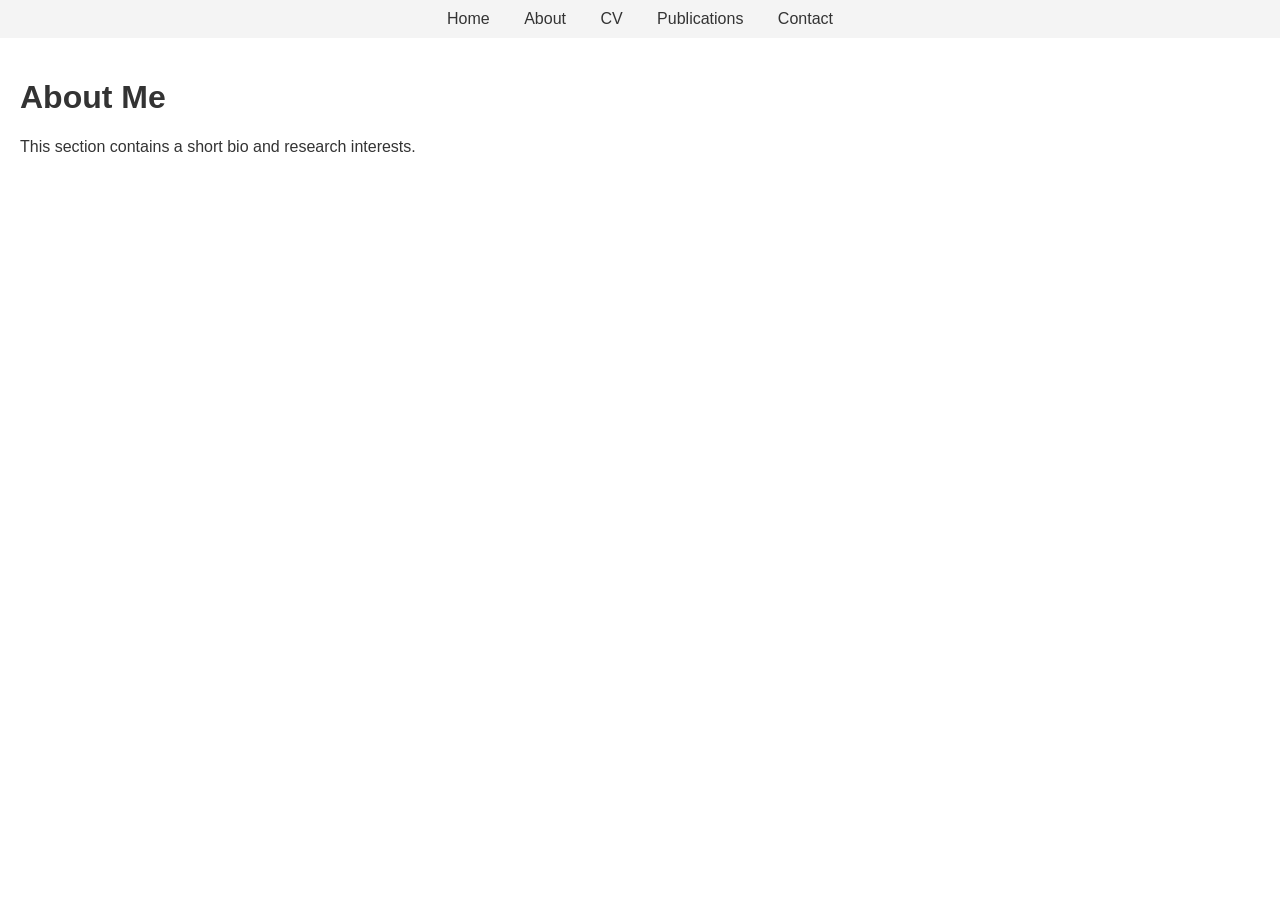
==== about.html @ cabd3092 "Add files via upload" ====
<!DOCTYPE html>
<html lang="en">
<head>
    <meta charset="UTF-8">
    <title>About - URMI</title>
    <link rel="stylesheet" href="style.css">
</head>
<body>
    <nav>
        <a href="index.html">Home</a>
        <a href="about.html">About</a>
        <a href="cv.html">CV</a>
        <a href="publications.html">Publications</a>
        <a href="contact.html">Contact</a>
    </nav>
    <main>
        <h1>About Me</h1>
        <p>This section contains a short bio and research interests.</p>
    </main>
</body>
</html>
---- style.css ----
body {
    font-family: Arial, sans-serif;
    margin: 0;
    padding: 0;
    background: #ffffff;
    color: #333;
}
nav {
    background: #f4f4f4;
    padding: 10px;
    text-align: center;
}
nav a {
    margin: 0 15px;
    text-decoration: none;
    color: #333;
}
main {
    padding: 20px;
}
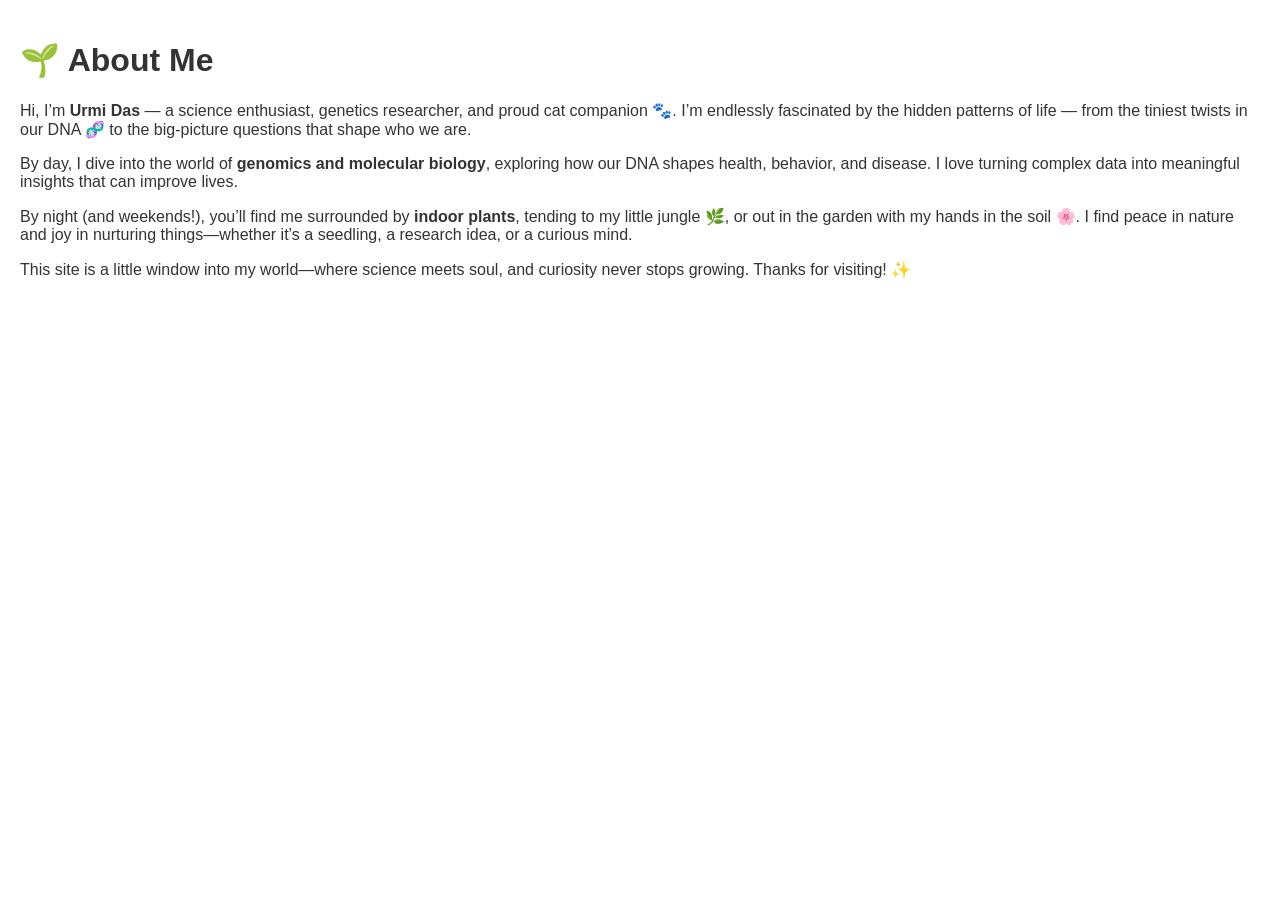
==== commit f16feac1: "Add files via upload" ====
--- a/about.html
+++ b/about.html
@@ -2,20 +2,16 @@
 <html lang="en">
 <head>
     <meta charset="UTF-8">
-    <title>About - URMI</title>
+    <title>About Me - Urmi Das</title>
     <link rel="stylesheet" href="style.css">
 </head>
 <body>
-    <nav>
-        <a href="index.html">Home</a>
-        <a href="about.html">About</a>
-        <a href="cv.html">CV</a>
-        <a href="publications.html">Publications</a>
-        <a href="contact.html">Contact</a>
-    </nav>
     <main>
-        <h1>About Me</h1>
-        <p>This section contains a short bio and research interests.</p>
+        <h1>🌱 About Me</h1>
+        <p>Hi, I’m <strong>Urmi Das</strong> — a science enthusiast, genetics researcher, and proud cat companion 🐾. I’m endlessly fascinated by the hidden patterns of life — from the tiniest twists in our DNA 🧬 to the big-picture questions that shape who we are.</p>
+        <p>By day, I dive into the world of <strong>genomics and molecular biology</strong>, exploring how our DNA shapes health, behavior, and disease. I love turning complex data into meaningful insights that can improve lives.</p>
+        <p>By night (and weekends!), you’ll find me surrounded by <strong>indoor plants</strong>, tending to my little jungle 🌿, or out in the garden with my hands in the soil 🌸. I find peace in nature and joy in nurturing things—whether it’s a seedling, a research idea, or a curious mind.</p>
+        <p>This site is a little window into my world—where science meets soul, and curiosity never stops growing. Thanks for visiting! ✨</p>
     </main>
 </body>
-</html>+</html>
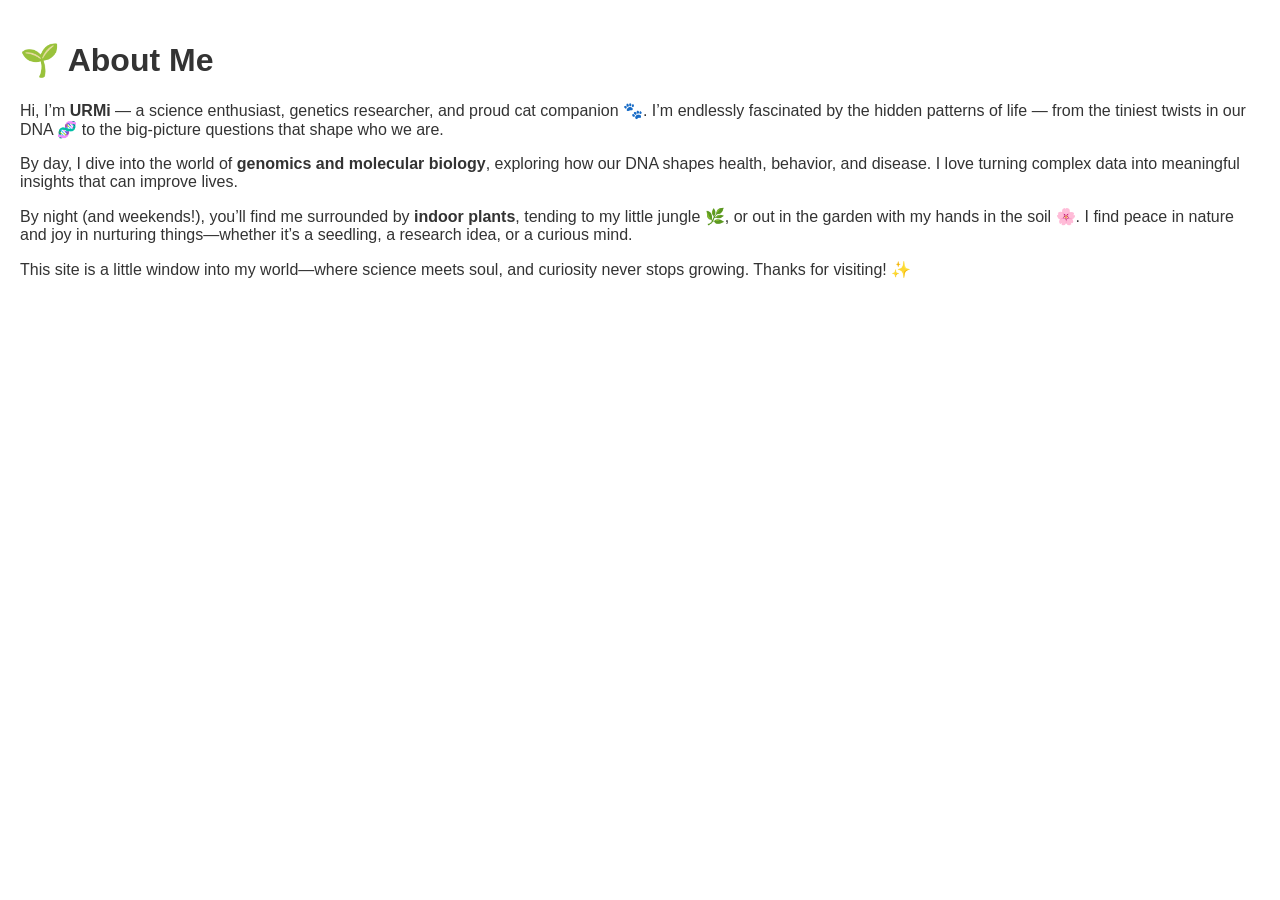
==== commit 806dcb4b: "Update about.html" ====
--- a/about.html
+++ b/about.html
@@ -2,13 +2,13 @@
 <html lang="en">
 <head>
     <meta charset="UTF-8">
-    <title>About Me - Urmi Das</title>
+    <title>About Me - URMi</title>
     <link rel="stylesheet" href="style.css">
 </head>
 <body>
     <main>
         <h1>🌱 About Me</h1>
-        <p>Hi, I’m <strong>Urmi Das</strong> — a science enthusiast, genetics researcher, and proud cat companion 🐾. I’m endlessly fascinated by the hidden patterns of life — from the tiniest twists in our DNA 🧬 to the big-picture questions that shape who we are.</p>
+        <p>Hi, I’m <strong>URMi</strong> — a science enthusiast, genetics researcher, and proud cat companion 🐾. I’m endlessly fascinated by the hidden patterns of life — from the tiniest twists in our DNA 🧬 to the big-picture questions that shape who we are.</p>
         <p>By day, I dive into the world of <strong>genomics and molecular biology</strong>, exploring how our DNA shapes health, behavior, and disease. I love turning complex data into meaningful insights that can improve lives.</p>
         <p>By night (and weekends!), you’ll find me surrounded by <strong>indoor plants</strong>, tending to my little jungle 🌿, or out in the garden with my hands in the soil 🌸. I find peace in nature and joy in nurturing things—whether it’s a seedling, a research idea, or a curious mind.</p>
         <p>This site is a little window into my world—where science meets soul, and curiosity never stops growing. Thanks for visiting! ✨</p>
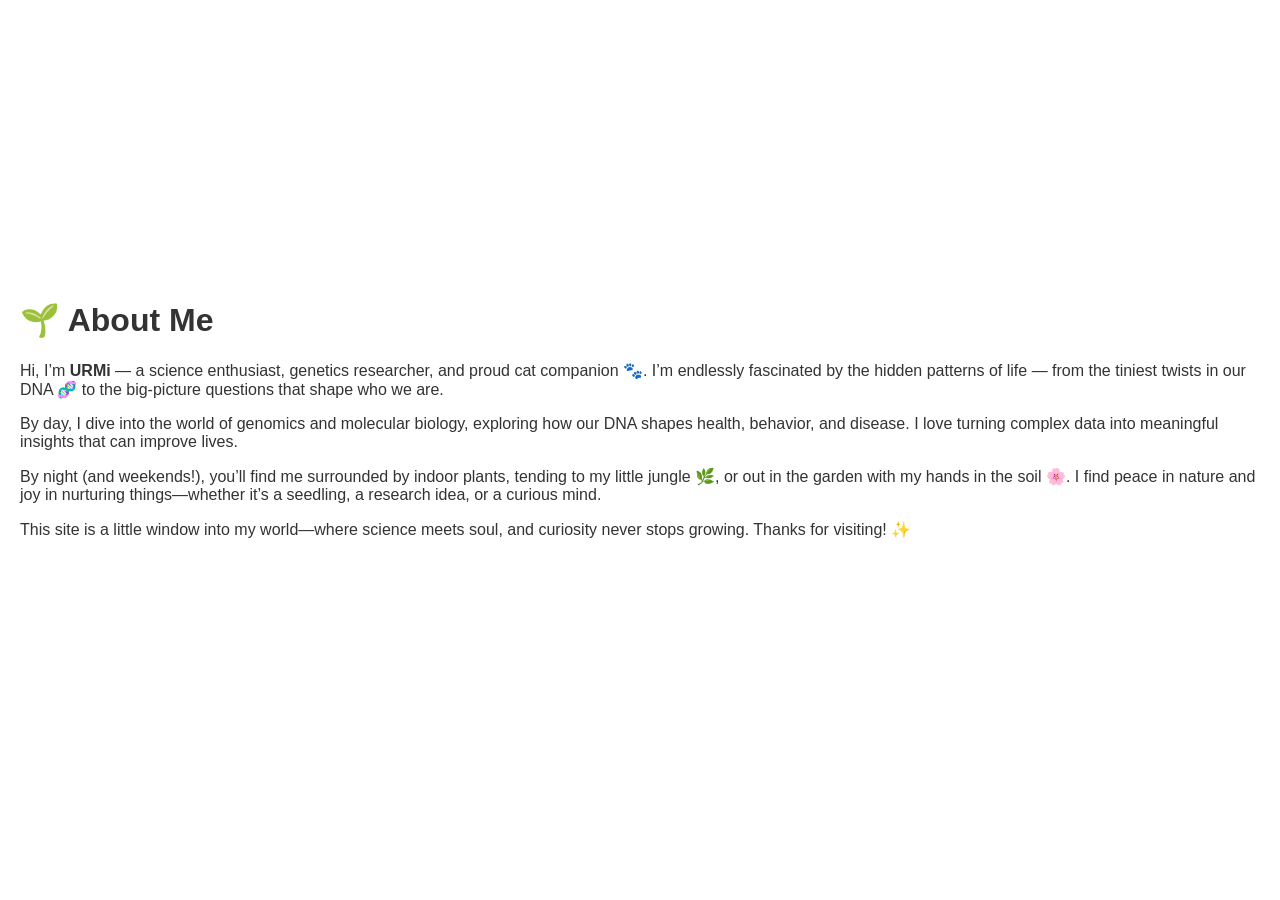
==== commit 875807b6: "Update about.html" ====
--- a/about.html
+++ b/about.html
@@ -9,8 +9,8 @@
     <main>
         <h1>🌱 About Me</h1>
         <p>Hi, I’m <strong>URMi</strong> — a science enthusiast, genetics researcher, and proud cat companion 🐾. I’m endlessly fascinated by the hidden patterns of life — from the tiniest twists in our DNA 🧬 to the big-picture questions that shape who we are.</p>
-        <p>By day, I dive into the world of <strong>genomics and molecular biology</strong>, exploring how our DNA shapes health, behavior, and disease. I love turning complex data into meaningful insights that can improve lives.</p>
-        <p>By night (and weekends!), you’ll find me surrounded by <strong>indoor plants</strong>, tending to my little jungle 🌿, or out in the garden with my hands in the soil 🌸. I find peace in nature and joy in nurturing things—whether it’s a seedling, a research idea, or a curious mind.</p>
+        <p>By day, I dive into the world of genomics and molecular biology, exploring how our DNA shapes health, behavior, and disease. I love turning complex data into meaningful insights that can improve lives.</p>
+        <p>By night (and weekends!), you’ll find me surrounded by indoor plants, tending to my little jungle 🌿, or out in the garden with my hands in the soil 🌸. I find peace in nature and joy in nurturing things—whether it’s a seedling, a research idea, or a curious mind.</p>
         <p>This site is a little window into my world—where science meets soul, and curiosity never stops growing. Thanks for visiting! ✨</p>
     </main>
 </body>
--- a/style.css
+++ b/style.css
@@ -1,20 +1,50 @@
 body {
-    font-family: Arial, sans-serif;
+    font-family: 'Comfortaa', Arial, sans-serif;
     margin: 0;
     padding: 0;
     background: #ffffff;
     color: #333;
+    padding-top: 260px; /* 200px banner + 60px nav */
 }
-nav {
-    background: #f4f4f4;
-    padding: 10px;
+
+.top-banner {
+    width: 100%;
+    height: 200px;
+    overflow: hidden;
+    background-color: #e0e0e0;
     text-align: center;
 }
+
+.top-banner img {
+    width: 100%;
+    height: 100%;
+    object-fit: cover;
+}
+
+nav {
+    font-family: 'Comfortaa', sans-serif;
+    background: #f4f4f4;
+    padding: 10px 0;
+    text-align: center;
+    position: fixed;
+    top: 0;
+    width: 100%;
+    z-index: 1000;
+    box-shadow: 0 2px 5px rgba(0,0,0,0.1);
+}
+
 nav a {
-    margin: 0 15px;
+    margin: 0 20px;
     text-decoration: none;
-    color: #333;
+    color: #5e4b8b;
+    font-size: 18px;
+    transition: color 0.3s ease;
 }
+
+nav a:hover {
+    color: #88a27c;
+}
+
 main {
     padding: 20px;
-}+}
